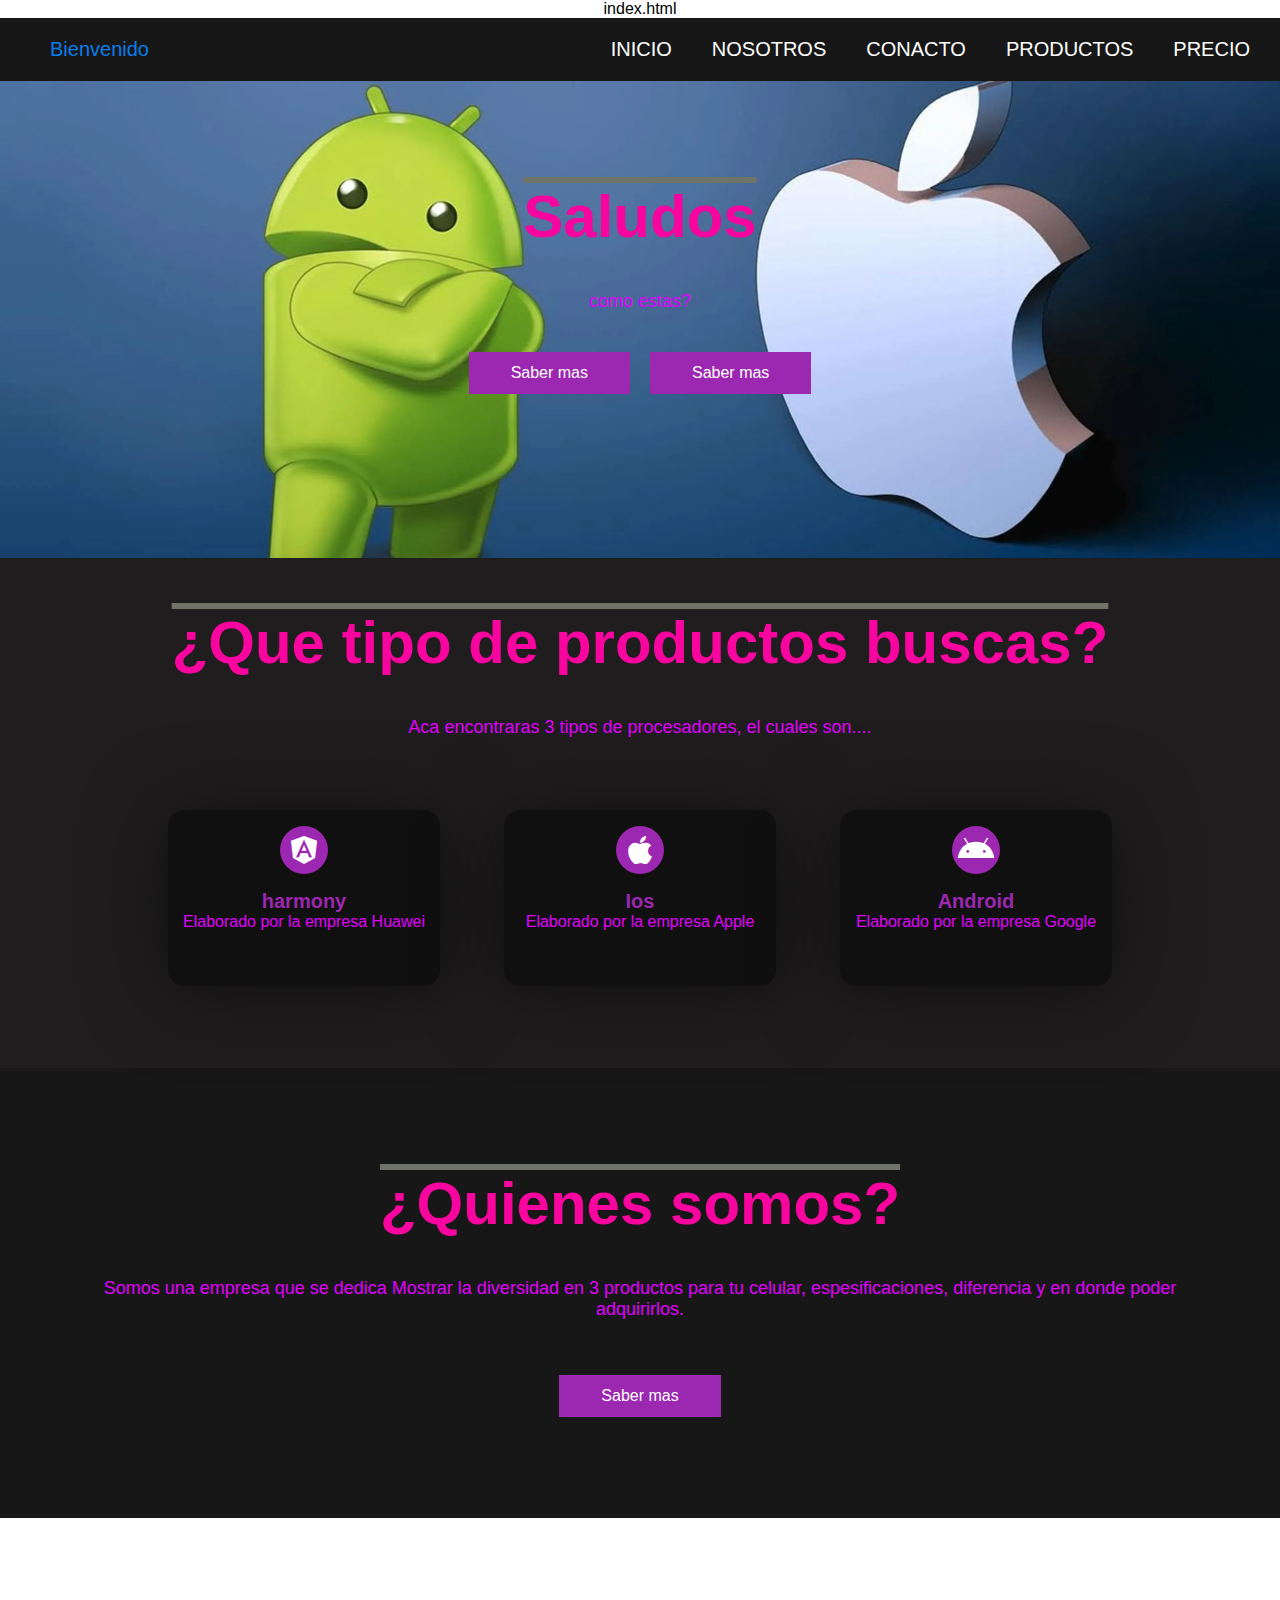
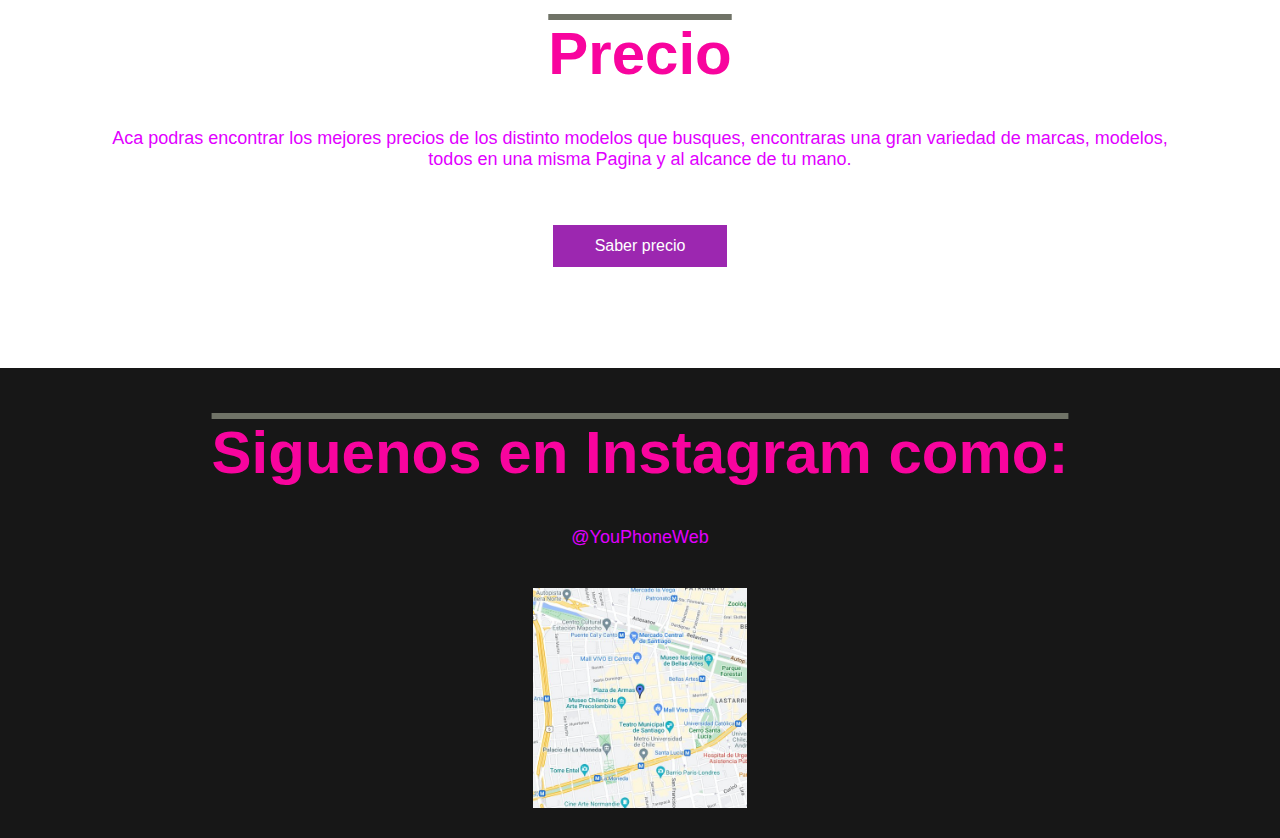
==== indeex.html @ f2985386 "Se soluciona subirlo en github de algun integrante del grupo" ====
index.html
<!DOCTYPE html>
<html lang="en">
<head>
    <meta charset="UTF-8">
    <meta http-equiv="X-UA-Compatible" content="IE=edge">
    <meta name="viewport" content="width=device-width, initial-scale=1.0">
    <link rel="stylesheet" href="https://cdnjs.cloudflare.com/ajax/libs/font-awesome/5.15.1/css/all.min.css">
    <link rel="stylesheet" href="style2.css">
    <title>YouPhoneWeb</title>

</head>
<body>

    <div class="head">

        <div class="logo">
            <a href="#">Bienvenido</a>
        </div>

        <nav class="navbar">
            <a href="#">Inicio</a>
            <a href="#">Nosotros</a>
            <a href="#">Conacto</a>
            <a href="#">Productos</a>
            <a href="#">Precio</a>
        </nav>

    </div>

    <header class="content header">
        <h2 class="title">Saludos</h2>
        <p>
            como estas?
        </p>

        <div class="btn-home">
            <a href="#" class="btn">Saber mas</a>
            <a href="#" class="btn">Saber mas</a>
        </div>
    </header>

    <section class="content sau">

        <h2 class="title">¿Que tipo de productos buscas?</h2>
        <p>Aca encontraras 3 tipos de procesadores, el cuales son....
        <div class="box-container">

            <div class="box">
                <i class="fab fa-angular"></i>
                <h3>harmony</h3>
                <p>Elaborado por la empresa Huawei </p>
            </div>
            <div class="box">
                <i class="fab fa-apple"></i>
                <h3>Ios</h3>
                <p>Elaborado por la empresa Apple</p>
            </div>
            <div class="box">
                <i class="fab fa-android"></i>
                <h3>Android</h3>
                <p>Elaborado por la empresa Google</p>
            </div>

        </div>

    </section>

    <section class="content about">

        <h2 class="title">¿Quienes somos?</h2>
        <p>Somos una empresa que se dedica Mostrar la diversidad en
            3 productos para tu celular, espesificaciones, diferencia
            y en donde poder adquirirlos.
        </p>

        <a href="#" class="btn">Saber mas</a>

    </section>

    <section class="content price">

        <article class="contain">
            <h2 class="title">Precio</h2>
            <p>Aca podras encontrar los mejores precios de los 
                distinto modelos que busques, encontraras una gran
                variedad de marcas, modelos, todos en una misma Pagina
                y al alcance de tu mano.
            </p>

            <a href="#" class="btn">Saber precio</a>

        </article>

    </section>

    <section class="content contact">
        <h2 class="title">Siguenos en Instagram como:</h2>
        <p>@YouPhoneWeb</p>
        <figure class="map">
            <img src="plazaDeArmas.jpg" height="220px" width="100%" alt="mapa">
        </figure>
    </section>
    
</body>
</html>
---- style2.css ----
*{
    margin: 0;
    padding: 0;
    border: 0;
    font-size: 100%;
    vertical-align: baseline;
}

body {
    text-align: center;
    font-family: sans-serif;
}

.head {
    display: flex;
    align-items: center;
    justify-content: space-between;
    height: 63px;
    background: #171717;
    position: fixed;
    width: 100%;
    z-index: 100;
}

.navbar {
    display: flex;
    margin-right: 10px;
}

.logo {
    margin-left: 50px;
}

.logo a {
    text-decoration: none;
    color: #077eed;
    text-transform: arial;
    font-size: 20px;
}

.navbar a {
    display: block;
    padding: 20px 20px;
    color: #fff;
    text-decoration: none;
    text-transform: uppercase;
    font-size: 20px;
}

.navbar a:hover {
    background: #3f3f3f;
}

.header {
    display: flex;
    justify-content: center;
    align-items: center;

}

.header {
    height: 60vh !important;
    background: url(fondo.jpg) no-repeat center;
    background-size: cover;
}

.title {
    margin-bottom: 40px;
    font-size: 60px;
    font-weight: 600;
    text-transform: arial;
    text-decoration-line: overline;
    text-decoration-color: rgb(112, 115, 103);
   
    color: #f8049e;
}

p {
    margin-bottom: 40px;
    font-size: 18px;
    color: #e100ff;
    padding: 0 100px;
}

.btn {
    display: inline-block;
    margin-top: 15px;
    padding: 10px 40px;
    border: 2px solid #9c27b0;
    color: #fff;
    text-decoration: none;
    background: #9c27b0;
}

.btn:hover {
    background: none;
    
}

.btn-home {
    display: flex;
}

.btn-home a {
    margin: 0 10px;
}


.content {
    height: 50vh;
    display: flex;
    flex-direction: column;
    justify-content: center;
    align-items: center;
}

.sau {
    padding: 30px;
    background: #1f1d1d
}

.box-container {
    display: flex;
    justify-content: center;
    flex-wrap: wrap;
    text-align: center;

}

.box-container .box {
    height: 11rem;
    width: 17rem;
    background: #101010;
    text-align: center;
    border-radius: 1rem;
    box-shadow: 0 .3rem 5rem rgba(0, 0 , 0, .5);
    margin: 2rem;   
}

.box-container .box i {
    height: 3rem;
    width: 3rem;
    line-height: 3rem;
    text-align: center;
    border-radius: 50%;
    color: #fff;
    background: #9c27b0;
    font-size: 2rem;
    margin: 1rem 0;

}

.box-container .box h3 {
    font-size: 20px;
    color: #9c27b0;

}

.box-container .box p {
    padding: 0 15px;
    font-size: 16px;
}

.about {
    background: #171717;
}

.price {
    background: url(imagenfondo.jpg) no-repeat center;
    background-attachment: fixed;
    background-size: cover;
    text-align: center;
}


.contact {
    padding-top: 20px;
    background: #171717;
    padding-bottom: 0;
}


@media (max-width: 768px) {

    .title {
        margin-bottom: 0;
        font-size: 40px;
    }

    .sau {
        height: 100vh;
    }

    .navbar {
        display: none;
    }
   
    
}
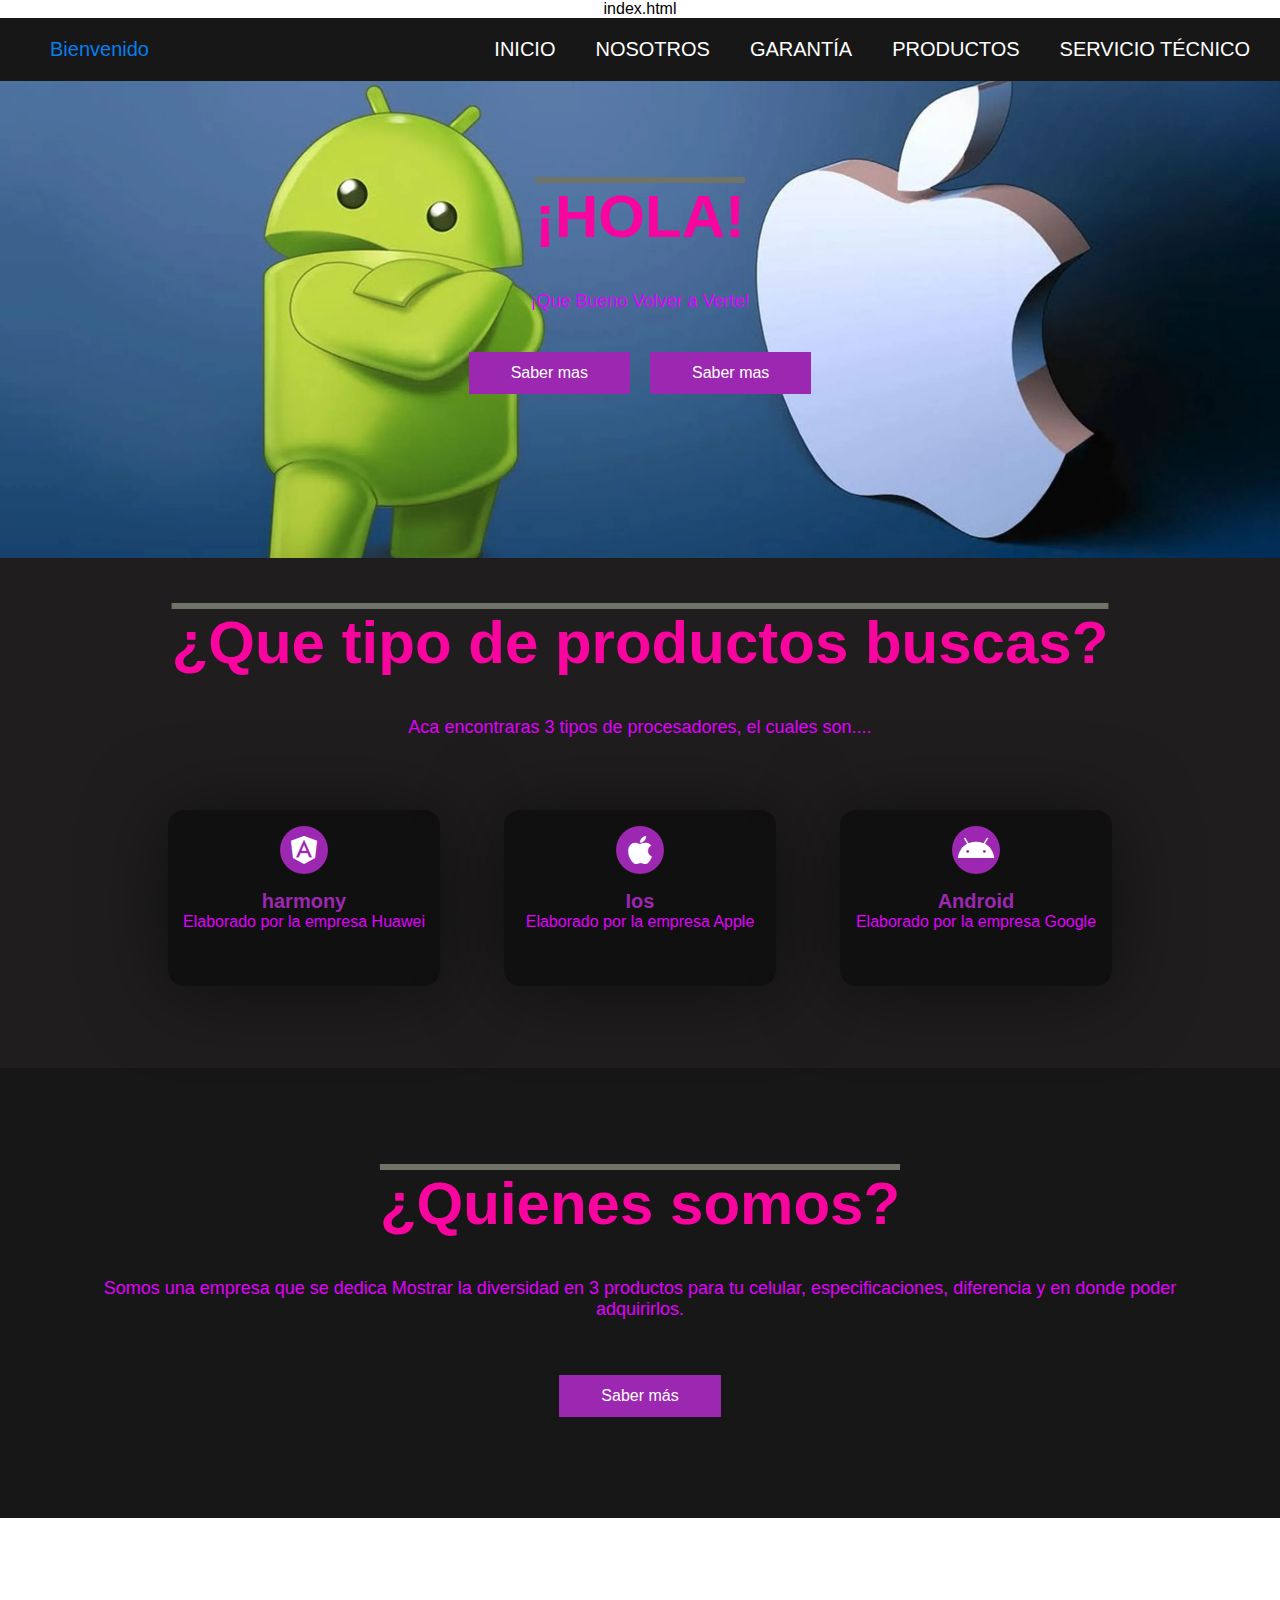
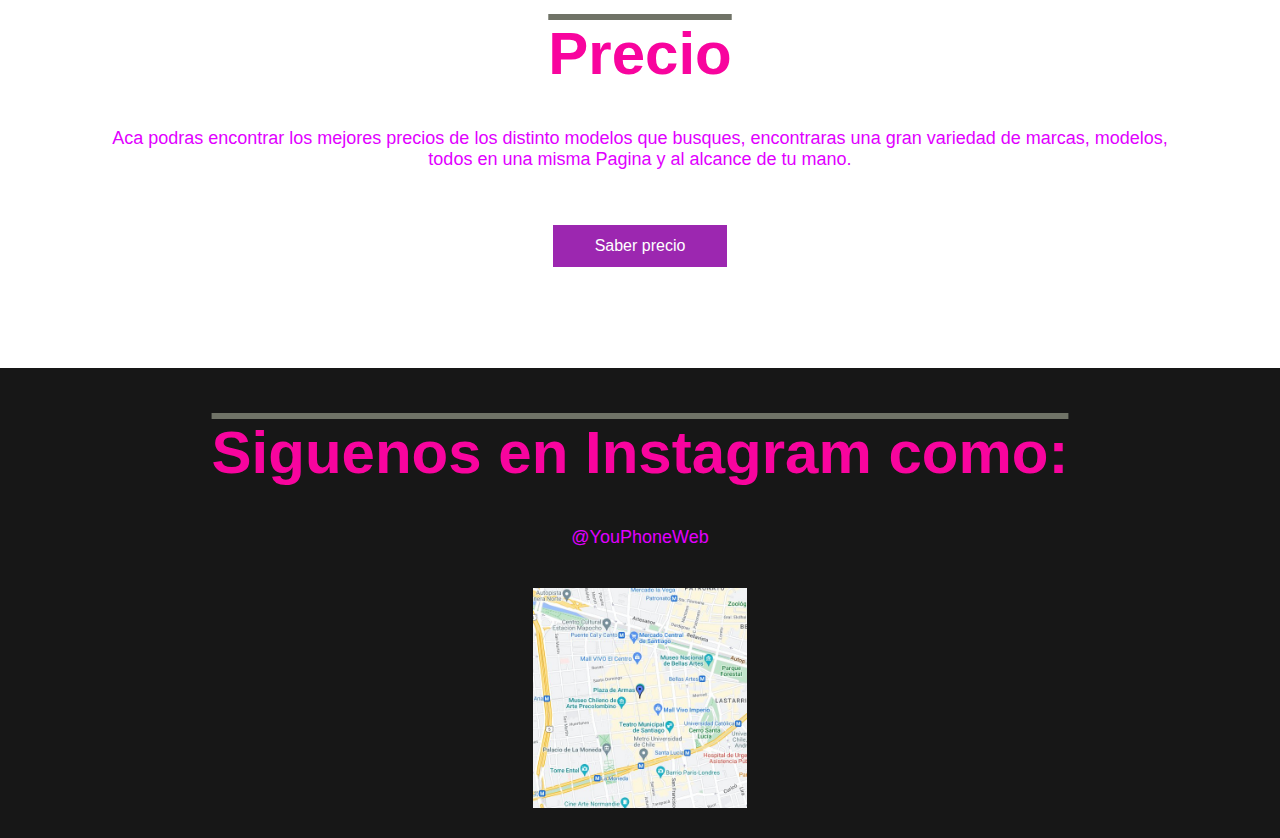
==== commit 6c6dd997: "Se actualizan archivos de 29 de mayo" ====
--- a/indeex.html
+++ b/indeex.html
@@ -19,24 +19,24 @@
         </div>
 
         <nav class="navbar">
-            <a href="#">Inicio</a>
-            <a href="#">Nosotros</a>
-            <a href="#">Conacto</a>
+            <a href="indeex.html">Inicio</a>
+            <a href="Nosotros_b.html">Nosotros</a>
+            <a href="Garantia.html">Garantía</a>
             <a href="#">Productos</a>
-            <a href="#">Precio</a>
+            <a href="Servicio.html">Servicio Técnico</a>
         </nav>
 
     </div>
 
     <header class="content header">
-        <h2 class="title">Saludos</h2>
+        <h2 class="title">¡HOLA!</h2>
         <p>
-            como estas?
+            ¡Que Bueno Volver a Verte!
         </p>
 
         <div class="btn-home">
-            <a href="#" class="btn">Saber mas</a>
-            <a href="#" class="btn">Saber mas</a>
+            <a href="Nosotros_b.html" class="btn">Saber mas</a>
+            <a href="Servicio.html" class="btn">Saber mas</a>
         </div>
     </header>
 
@@ -70,11 +70,11 @@
 
         <h2 class="title">¿Quienes somos?</h2>
         <p>Somos una empresa que se dedica Mostrar la diversidad en
-            3 productos para tu celular, espesificaciones, diferencia
+            3 productos para tu celular, especificaciones, diferencia
             y en donde poder adquirirlos.
         </p>
 
-        <a href="#" class="btn">Saber mas</a>
+        <a href="Nosotros_b.html" class="btn">Saber más</a>
 
     </section>
 
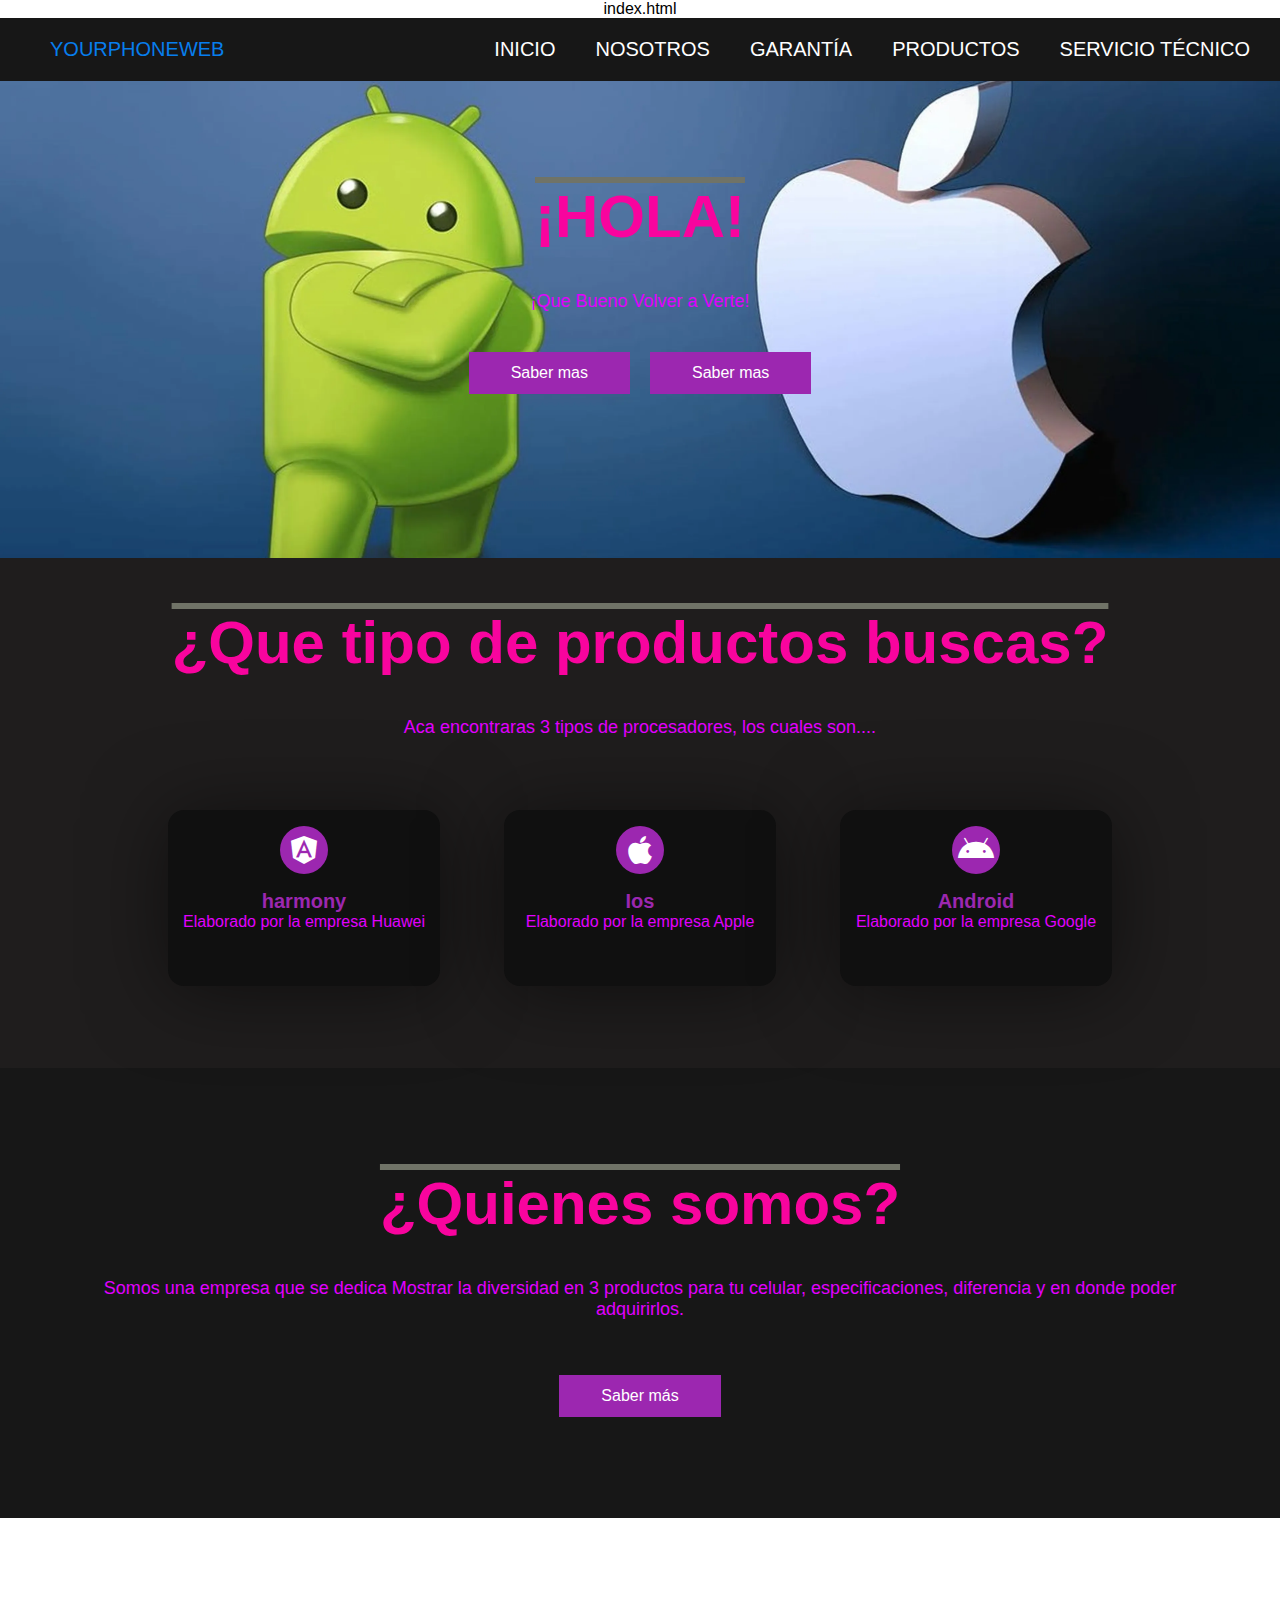
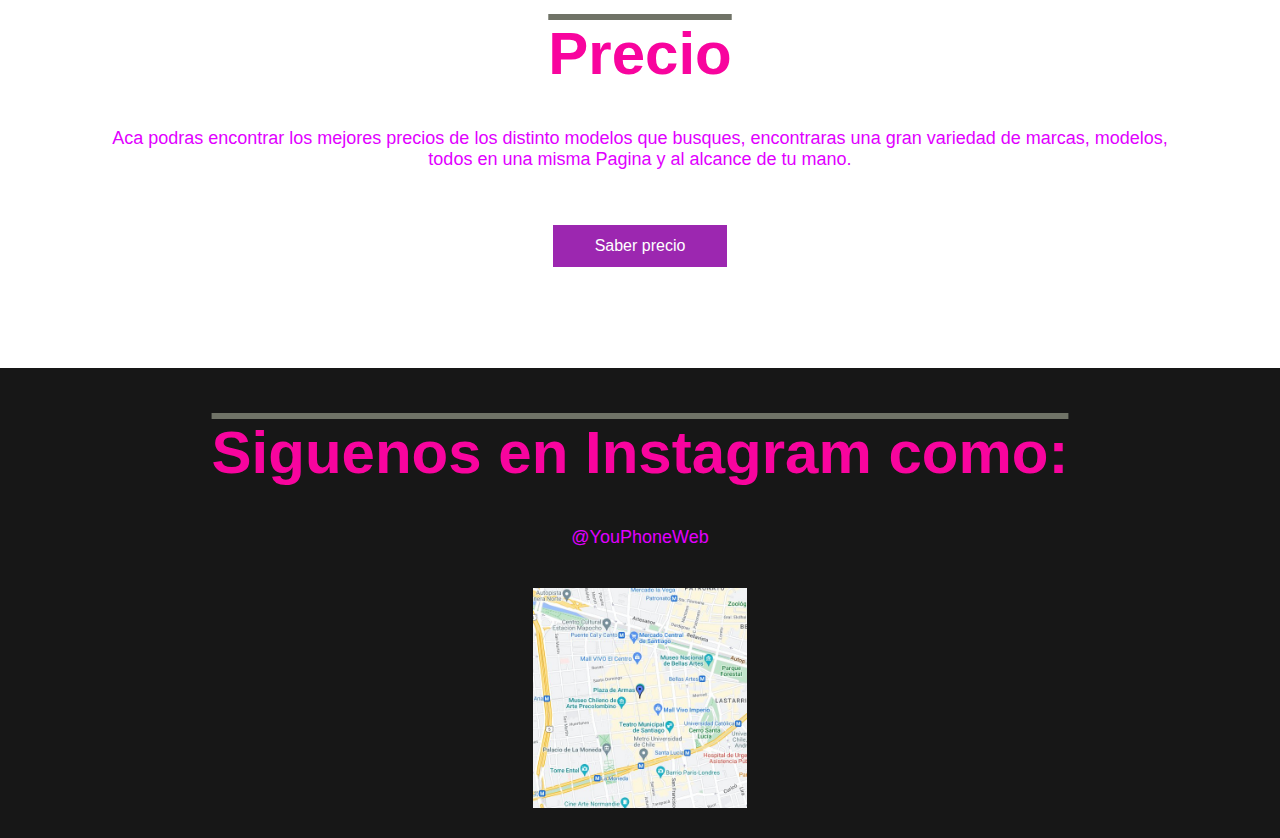
==== commit 8e63b773: "Cambio_Paulette" ====
--- a/indeex.html
+++ b/indeex.html
@@ -15,7 +15,7 @@
     <div class="head">
 
         <div class="logo">
-            <a href="#">Bienvenido</a>
+            <a href="#">YOURPHONEWEB</a>
         </div>
 
         <nav class="navbar">
@@ -43,7 +43,7 @@
     <section class="content sau">
 
         <h2 class="title">¿Que tipo de productos buscas?</h2>
-        <p>Aca encontraras 3 tipos de procesadores, el cuales son....
+        <p>Aca encontraras 3 tipos de procesadores, los cuales son....
         <div class="box-container">
 
             <div class="box">
